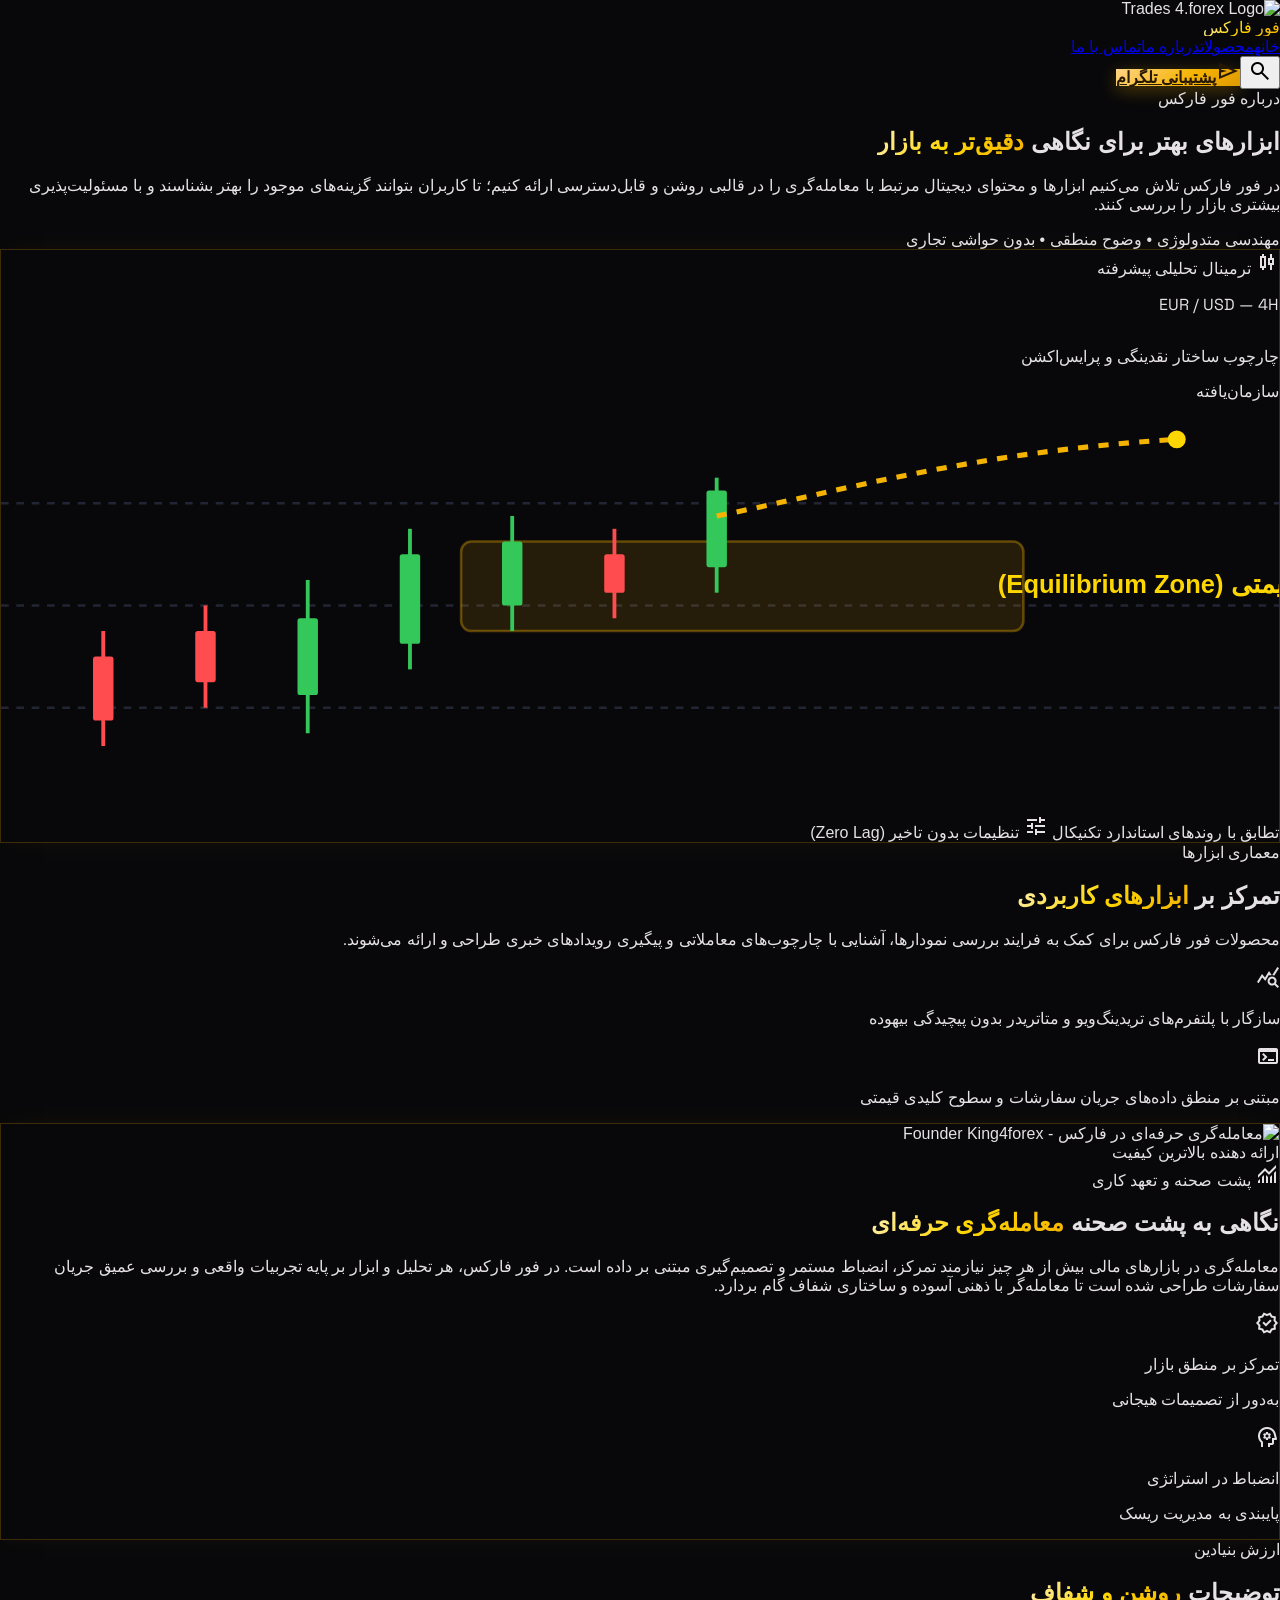
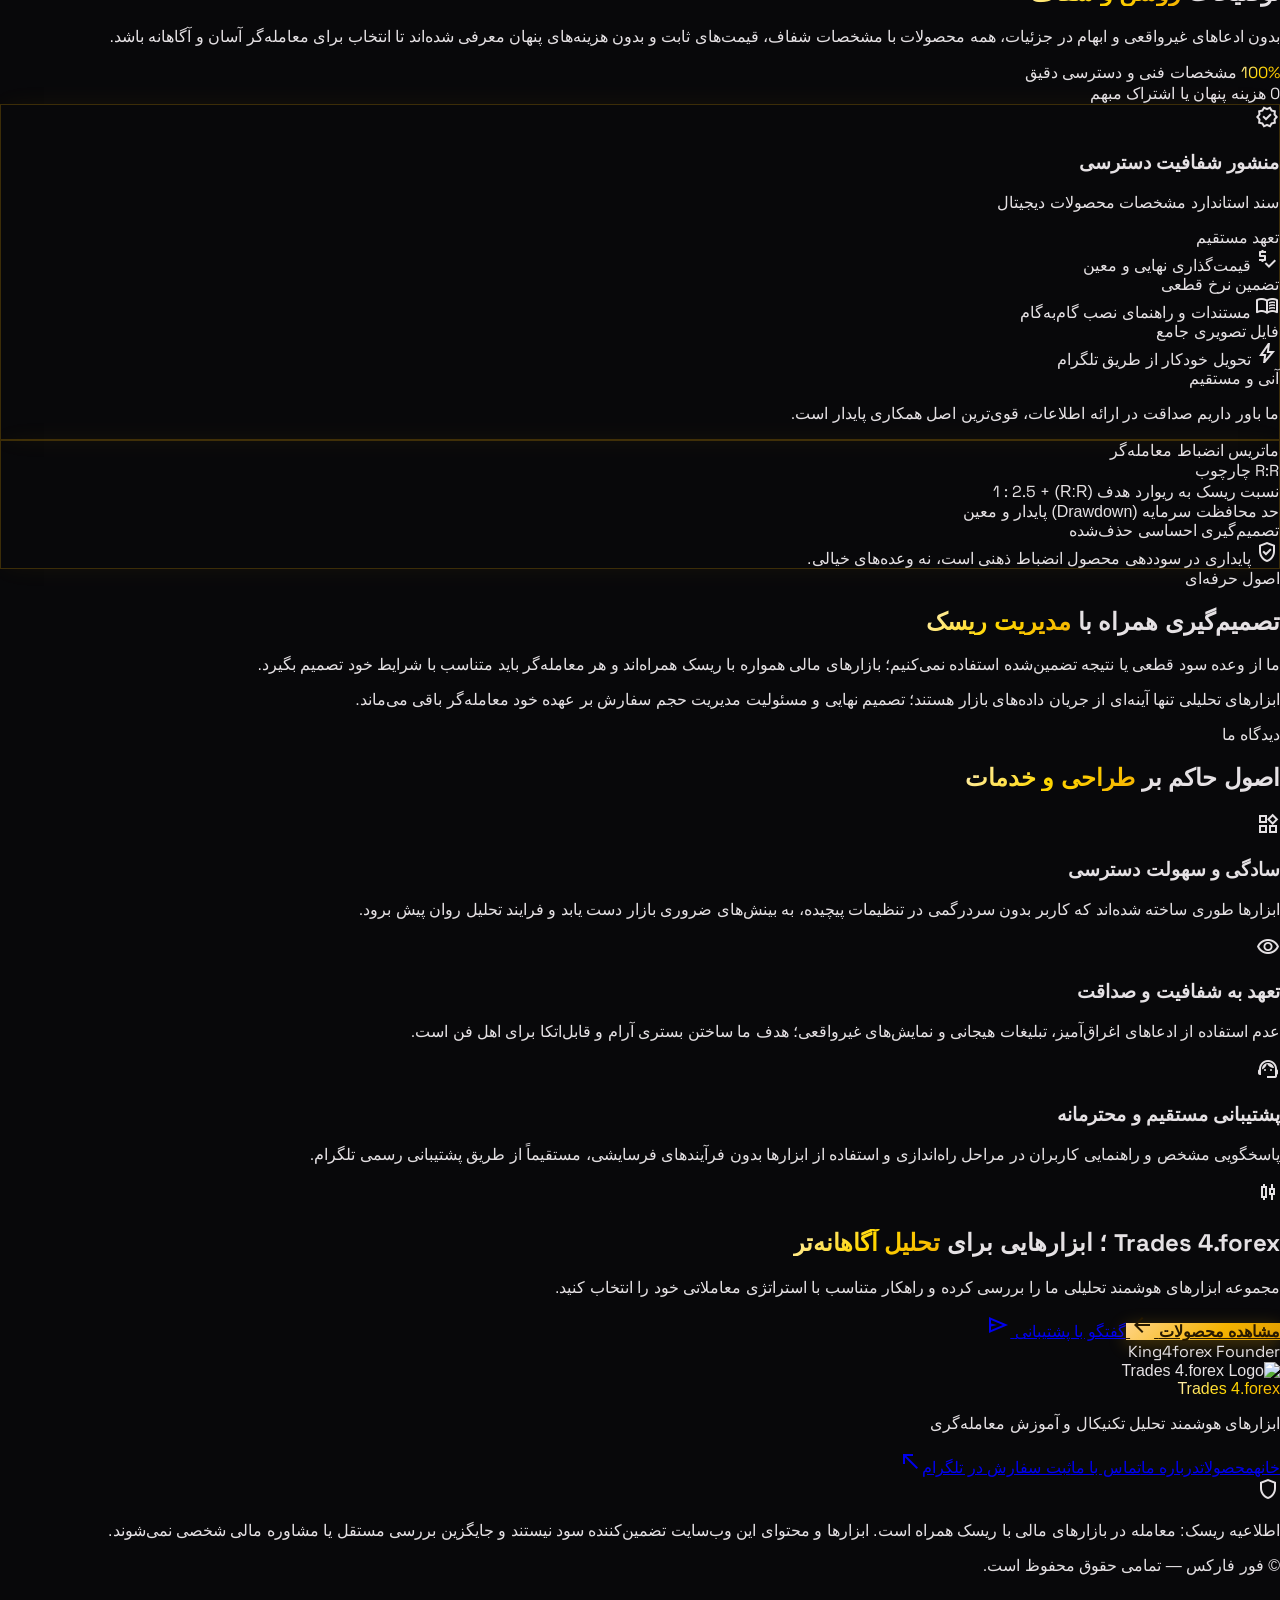
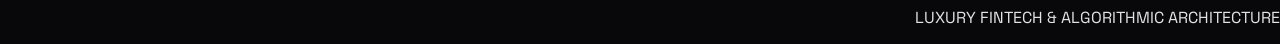
==== about.html @ a4b05c1a "Add files via upload" ====
<!DOCTYPE html><html class="dark" dir="rtl" lang="fa" style=""><head><meta charset="utf-8"><meta content="width=device-width, initial-scale=1.0" name="viewport"><meta content="web_standard" name="shell-type"><link href="https://cdn.jsdelivr.net/gh/rastikerdar/vazirmatn@v33.003/Vazirmatn-font-face.css" rel="stylesheet"><link href="https://fonts.googleapis.com/css2?family=Plus+Jakarta+Sans:wght@400;500;600;700;800&amp;family=Space+Grotesk:wght@500;600;700&amp;display=swap" rel="stylesheet"><link href="https://fonts.googleapis.com/css2?family=Material+Symbols+Outlined:wght,FILL@100..700,0..1&amp;display=swap" rel="stylesheet"><style>@layer base{html,body{margin:0;padding:0;font-family:'Vazirmatn',sans-serif;background-color:#08080a;color:#e5e1e4;-webkit-font-smoothing:antialiased;}body{overscroll-behavior:none;}main>:first-child{margin-top:0!important;}main>:last-child{margin-bottom:0!important;}}::-webkit-scrollbar{display:none;}
.font-latin { font-family: 'Space Grotesk', 'Plus Jakarta Sans', sans-serif; direction: ltr; display: inline-block; }
.gold-gradient-bg { background: linear-gradient(135deg, #ffd485 0%, #f5b301 50%, #df9b00 100%); }
.gold-gradient-text { background: linear-gradient(135deg, #FFF0BE 0%, #FFD700 50%, #F5B301 100%); -webkit-background-clip: text; -webkit-text-fill-color: transparent; }
.gold-border-glow { border: 1px solid rgba(245, 179, 1, 0.22); box-shadow: 0 0 25px -5px rgba(245, 179, 1, 0.08); }
.gold-card-hover:hover { border-color: rgba(255, 215, 0, 0.45); box-shadow: 0 10px 30px -8px rgba(245, 179, 1, 0.16); }
.gold-btn {
  background: linear-gradient(135deg, #ffd485 0%, #f5b301 60%, #df9b00 100%);
  color: #271900;
  font-weight: 700;
  box-shadow: 0 4px 18px rgba(245, 179, 1, 0.3);
}
.gold-btn:hover {
  background: linear-gradient(135deg, #ffe08f 0%, #febb14 60%, #e8a500 100%);
  box-shadow: 0 6px 24px rgba(245, 179, 1, 0.45);
}
</style><script src="https://cdn.tailwindcss.com?plugins=forms,container-queries"></script><script id="tailwind-config">
  tailwind.config = {
    darkMode: "class",
    theme: {
      extend: {
        "colors": {
          "on-primary": "#412d00",
          "surface-container-low": "#111217",
          "on-tertiary-container": "#5c4c00",
          "on-surface-variant": "#d4c4ac",
          "secondary-fixed": "#ffe08f",
          "primary-fixed": "#ffdea5",
          "surface-dim": "#08080a",
          "surface-tint": "#febb14",
          "surface-bright": "#22232a",
          "surface": "#0e0f14",
          "surface-variant": "#1c1d24",
          "inverse-on-surface": "#131315",
          "tertiary": "#f5d971",
          "outline": "#9d8f78",
          "surface-container-lowest": "#060608",
          "primary-fixed-dim": "#febb14",
          "on-error": "#690005",
          "outline-variant": "rgba(245, 179, 1, 0.2)",
          "secondary-container": "#c59b00",
          "error": "#ffb4ab",
          "on-secondary-fixed-variant": "#584400",
          "tertiary-fixed": "#fee178",
          "surface-container": "#14161f",
          "surface-container-highest": "#1f2029",
          "background": "#08080a",
          "on-secondary-container": "#463500",
          "on-primary-fixed": "#271900",
          "on-background": "#e5e1e4",
          "tertiary-container": "#d8bd58",
          "on-tertiary-fixed-variant": "#554500",
          "secondary-fixed-dim": "#efc134",
          "inverse-primary": "#7b5800",
          "on-secondary-fixed": "#241a00",
          "on-secondary": "#3d2e00",
          "on-primary-fixed-variant": "#5d4200",
          "inverse-surface": "#e5e1e4",
          "on-surface": "#f5f3ef",
          "primary-container": "#f5b301",
          "error-container": "#93000a",
          "on-primary-container": "#412d00",
          "surface-container-high": "#1a1b22",
          "on-tertiary": "#3b2f00",
          "secondary": "#efc134",
          "tertiary-fixed-dim": "#e0c560",
          "on-tertiary-fixed": "#221b00",
          "on-error-container": "#ffdad6",
          "primary": "#ffd485",
          "chart-bullish": "#34C759",
          "chart-bearish": "#ff4d4f"
        },
        "borderRadius": {
          "DEFAULT": "0.5rem",
          "lg": "0.75rem",
          "xl": "1rem",
          "2xl": "1.25rem",
          "3xl": "1.5rem",
          "full": "9999px"
        },
        "fontFamily": {
          "headline-md": ["Space Grotesk", "Vazirmatn", "sans-serif"],
          "headline-sm": ["Space Grotesk", "Vazirmatn", "sans-serif"],
          "body-lg": ["Vazirmatn", "Manrope", "sans-serif"],
          "body-md": ["Vazirmatn", "Manrope", "sans-serif"],
          "body-sm": ["Vazirmatn", "Manrope", "sans-serif"]
        }
      }
    }
  };
</script><link rel="stylesheet" href="assets/site.css">
<script defer src="assets/site.js"></script>
</head><body class="bg-[#08080a] font-body-md text-[#e5e1e4] antialiased selection:bg-[#f5b301] selection:text-[#271900] min-h-screen"><header class="fixed top-0 left-0 right-0 z-50 bg-[#08080a]/85 backdrop-blur-xl saturate-180 border-b border-[#f5b301]/20 shadow-[0_4px_30px_rgba(0,0,0,0.8)]"><div class="h-16 max-w-7xl mx-auto px-6 lg:px-12 flex items-center justify-between"><div class="flex items-center gap-3"><div class="p-1 rounded-lg bg-white/5 border border-white/10 flex items-center justify-center"><img alt="Trades 4.forex Logo" class="h-7 w-auto object-contain brightness-0 invert" src="https://lh3.googleusercontent.com/aida-public/[base64]"></div><span class="font-headline-sm text-lg md:text-xl tracking-tight text-white font-bold flex items-center gap-1.5"><span class="gold-gradient-text">فور فارکس</span></span></div><nav class="hidden md:flex items-center gap-8"><a class="text-sm font-medium text-neutral-400 hover:text-[#ffd485] transition-colors" data-path="home" href="index.html">خانه</a><a class="text-sm font-medium text-neutral-400 hover:text-[#ffd485] transition-colors" data-path="products" href="products.html">محصولات</a><a aria-current="page" class="text-sm font-bold text-[#ffd485] relative after:absolute after:bottom-[-20px] after:left-0 after:right-0 after:h-[2px] after:bg-[#f5b301] transition-colors" data-path="about" href="about.html">درباره ما</a><a class="text-sm font-medium text-neutral-400 hover:text-[#ffd485] transition-colors" data-path="contact" href="contact.html">تماس با ما</a></nav><div class="flex items-center gap-3"><button aria-label="جستجو" class="w-9 h-9 rounded-full flex items-center justify-center text-neutral-400 hover:text-[#ffd485] hover:bg-white/5 border border-white/10 transition-all"><span class="material-symbols-outlined text-[20px]">search</span></button><a class="gold-btn inline-flex items-center gap-2 px-4 py-2 rounded-full text-xs md:text-sm font-bold hover:brightness-110 transition-all shadow-[0_2px_12px_rgba(245,179,1,0.25)]" href="https://t.me/trades4forexbot" rel="noopener noreferrer" target="_blank"><span class="material-symbols-outlined text-[17px]">send</span><span class="">پشتیبانی تلگرام</span></a></div></div></header><main class="w-full pt-16 bg-[#08080a] min-h-[calc(100vh-16rem)]"><div class="flex flex-col w-full">
<!-- Sovereign Hero Narrative -->
<section class="relative w-full overflow-hidden bg-gradient-to-b from-[#0e0f14] via-[#08080a] to-[#08080a] py-16 md:py-24 border-b border-[#f5b301]/15">
<div class="absolute -top-36 left-1/2 -translate-x-1/2 w-[850px] h-[450px] bg-gradient-to-b from-[#f5b301]/15 via-[#f5b301]/5 to-transparent blur-[120px] pointer-events-none rounded-full"></div>
<div class="relative max-w-5xl mx-auto px-6 lg:px-12 flex flex-col items-center text-center">
<div class="inline-flex items-center gap-2 px-4 py-1.5 rounded-full bg-[#14161f] text-[#ffd485] mb-6 shadow-[0_0_15px_rgba(245,179,1,0.1)] border border-[#f5b301]/30">
<span class="w-2 h-2 rounded-full bg-[#f5b301] animate-pulse"></span>
<span class="text-xs font-semibold tracking-wider">درباره فور فارکس</span>
</div>
<h1 class="text-3xl md:text-5xl lg:text-6xl font-extrabold text-white tracking-tight max-w-4xl mb-6 leading-tight md:leading-[1.25]">
        ابزارهای بهتر برای نگاهی <span class="gold-gradient-text">دقیق‌تر به بازار</span>
</h1>
<p class="text-base md:text-lg lg:text-xl text-neutral-300 max-w-2xl mx-auto leading-relaxed md:leading-loose">
        در فور فارکس تلاش می‌کنیم ابزارها و محتوای دیجیتال مرتبط با معامله‌گری را در قالبی روشن و قابل‌دسترسی ارائه کنیم؛ تا کاربران بتوانند گزینه‌های موجود را بهتر بشناسند و با مسئولیت‌پذیری بیشتری بازار را بررسی کنند.
      </p>
<!-- Monospace Architecture Pill -->
<div class="mt-8 flex flex-wrap justify-center items-center gap-4 text-neutral-400 text-xs md:text-sm font-medium">
<span class="text-[#ffd485]/90">مهندسی متدولوژی</span>
<span class="text-[#f5b301]/40">•</span>
<span class="text-neutral-300">وضوح منطقی</span>
<span class="text-[#f5b301]/40">•</span>
<span class="text-neutral-400">بدون حواشی تجاری</span>
</div>
</div>
</section>
<!-- Narrative Split 1: ابزارهای کاربردی -->
<section class="w-full py-16 bg-[#0a0b0e] border-b border-[#f5b301]/15">
<div class="max-w-6xl mx-auto px-6 lg:px-12">
<div class="grid grid-cols-1 lg:grid-cols-12 gap-8 lg:gap-12 items-center">
<!-- Visual Column -->
<div class="lg:col-span-7 order-2 lg:order-1">
<div class="relative bg-gradient-to-br from-[#14161f] to-[#0e1017] rounded-2xl p-6 md:p-8 overflow-hidden shadow-2xl gold-border-glow">
<div class="flex items-center justify-between mb-6">
<div class="flex items-center gap-1.5">
<span class="w-3 h-3 rounded-full bg-[#FF5F56]/80"></span>
<span class="w-3 h-3 rounded-full bg-[#FFBD2E]/80"></span>
<span class="w-3 h-3 rounded-full bg-[#27C93F]/80"></span>
</div>
<div class="inline-flex items-center gap-1.5 bg-[#1b1e28] px-3.5 py-1 rounded-full shadow-sm text-[#ffd485] text-xs font-medium border border-[#f5b301]/30">
<span class="material-symbols-outlined text-[15px] text-[#f5b301]">candlestick_chart</span>
<span class="">ترمینال تحلیلی پیشرفته</span>
</div>
</div>
<!-- Analytical Workspace Card -->
<div class="bg-[#09090b] rounded-xl p-5 border border-white/10 shadow-inner">
<div class="flex items-center justify-between pb-4 mb-4 border-b border-white/10">
<div>
<p class="font-bold text-base md:text-lg text-white font-latin leading-normal">EUR / USD — 4H</p>
<p class="text-xs text-neutral-400 mt-0.5">چارچوب ساختار نقدینگی و پرایس‌اکشن</p>
</div>
<span class="inline-block px-3 py-1 rounded-full bg-[#34C759]/15 border border-[#34C759]/30 text-[#34C759] text-xs font-bold">سازمان‌یافته</span>
</div>
<!-- High-precision SVG Candlestick Graphic in Dark & Gold theme -->
<svg class="w-full h-44 text-white overflow-visible" fill="none" viewBox="0 0 500 160">
<defs>
<linearGradient id="goldGridGrad" x1="0" x2="0" y1="0" y2="1">
<stop offset="0%" stop-color="#1b1e28" stop-opacity="0.8"></stop>
<stop offset="100%" stop-color="#09090b" stop-opacity="0.2"></stop>
</linearGradient>
</defs>
<line stroke="#222533" stroke-dasharray="3 3" x1="0" x2="500" y1="40" y2="40"></line>
<line stroke="#222533" stroke-dasharray="3 3" x1="0" x2="500" y1="80" y2="80"></line>
<line stroke="#222533" stroke-dasharray="3 3" x1="0" x2="500" y1="120" y2="120"></line>
<!-- Zone Highlight in Metallic Gold -->
<rect fill="#F5B301" fill-opacity="0.12" height="35" rx="4" stroke="#F5B301" stroke-opacity="0.35" width="220" x="180" y="55"></rect>
<text fill="#FFD700" font-size="10" font-weight="600" text-anchor="end" x="390" y="75">محدوده تعادل قیمتی (Equilibrium Zone)</text>
<!-- Candle 1 -->
<line stroke="#ff4d4f" stroke-width="1.5" x1="40" x2="40" y1="90" y2="135"></line>
<rect fill="#ff4d4f" height="25" rx="1" width="8" x="36" y="100"></rect>
<!-- Candle 2 -->
<line stroke="#ff4d4f" stroke-width="1.5" x1="80" x2="80" y1="80" y2="120"></line>
<rect fill="#ff4d4f" height="20" rx="1" width="8" x="76" y="90"></rect>
<!-- Candle 3 (Reversal) -->
<line stroke="#34C759" stroke-width="1.5" x1="120" x2="120" y1="70" y2="130"></line>
<rect fill="#34C759" height="30" rx="1" width="8" x="116" y="85"></rect>
<!-- Candle 4 Bullish Expansion -->
<line stroke="#34C759" stroke-width="1.5" x1="160" x2="160" y1="50" y2="105"></line>
<rect fill="#34C759" height="35" rx="1" width="8" x="156" y="60"></rect>
<!-- Candle 5 Continuation Inside Zone -->
<line stroke="#34C759" stroke-width="1.5" x1="200" x2="200" y1="45" y2="90"></line>
<rect fill="#34C759" height="25" rx="1" width="8" x="196" y="55"></rect>
<!-- Candle 6 Retest -->
<line stroke="#ff4d4f" stroke-width="1.5" x1="240" x2="240" y1="50" y2="85"></line>
<rect fill="#ff4d4f" height="15" rx="1" width="8" x="236" y="60"></rect>
<!-- Candle 7 Strong Breakout -->
<line stroke="#34C759" stroke-width="1.5" x1="280" x2="280" y1="30" y2="75"></line>
<rect fill="#34C759" height="30" rx="1" width="8" x="276" y="35"></rect>
<!-- Smooth Projection Line in Sovereign Gold -->
<path d="M 280 45 C 330 35, 380 20, 460 15" fill="none" stroke="#F5B301" stroke-dasharray="4 4" stroke-width="2"></path>
<circle cx="460" cy="15" fill="#FFD700" r="3.5"></circle>
</svg>
<div class="mt-4 pt-3 border-t border-white/10 flex items-center justify-between text-neutral-400 text-xs">
<span class="">تطابق با روندهای استاندارد تکنیکال</span>
<span class="flex items-center gap-1 text-[#ffd485] font-medium">
<span class="material-symbols-outlined text-[15px] text-[#f5b301]">tune</span>
                  تنظیمات بدون تاخیر (Zero Lag)
                </span>
</div>
</div>
</div>
</div>
<!-- Narrative Column -->
<div class="lg:col-span-5 order-1 lg:order-2 flex flex-col items-start text-right">
<span class="text-xs font-bold text-[#ffd485] uppercase tracking-wider mb-2">معماری ابزارها</span>
<h2 class="text-2xl md:text-3xl font-extrabold text-white mb-4 leading-snug">تمرکز بر <span class="gold-gradient-text">ابزارهای کاربردی</span></h2>
<p class="text-base text-neutral-300 leading-relaxed mb-6">
            محصولات فور فارکس برای کمک به فرایند بررسی نمودارها، آشنایی با چارچوب‌های معاملاتی و پیگیری رویدادهای خبری طراحی و ارائه می‌شوند.
          </p>
<div class="flex flex-col gap-3 w-full">
<div class="flex items-start gap-3 p-3.5 rounded-xl bg-[#111217] border border-white/10 hover:border-[#f5b301]/30 transition-colors">
<span class="material-symbols-outlined text-[#f5b301] text-[22px] shrink-0 mt-0.5">query_stats</span>
<p class="text-sm text-neutral-200 leading-normal">سازگار با پلتفرم‌های تریدینگ‌ویو و متاتریدر بدون پیچیدگی بیهوده</p>
</div>
<div class="flex items-start gap-3 p-3.5 rounded-xl bg-[#111217] border border-white/10 hover:border-[#f5b301]/30 transition-colors">
<span class="material-symbols-outlined text-[#f5b301] text-[22px] shrink-0 mt-0.5">terminal</span>
<p class="text-sm text-neutral-200 leading-normal">مبتنی بر منطق داده‌های جریان سفارشات و سطوح کلیدی قیمتی</p>
</div>
</div>
</div>
</div>
</div>
</section>
<!-- Narrative Split 2: پشت صحنه و تعهد کاری (Spotlight Trader with Custom Image) -->
<section class="w-full py-16 bg-[#08080a] border-b border-[#f5b301]/15">
<div class="max-w-6xl mx-auto px-6 lg:px-12">
<div class="bg-gradient-to-br from-[#14161f] via-[#10121a] to-[#0a0b0e] rounded-3xl overflow-hidden shadow-2xl gold-border-glow">
<div class="grid grid-cols-1 lg:grid-cols-12 items-center">
<div class="lg:col-span-6 relative h-[360px] lg:h-[440px] overflow-hidden group">
<img alt="معامله‌گری حرفه‌ای در فارکس - Founder King4forex" class="w-full h-full object-cover object-center transition-transform duration-500 group-hover:scale-105" src="https://lh3.googleusercontent.com/aida-public/[base64]">
<div class="absolute inset-0 bg-gradient-to-t from-black/80 via-black/20 to-transparent lg:bg-gradient-to-r lg:from-transparent lg:to-[#10121a]/90"></div>
<div class="absolute bottom-4 right-4 bg-[#0e0f14]/85 backdrop-blur-md px-3.5 py-1.5 rounded-full shadow-lg text-white text-xs font-semibold flex items-center gap-2 border border-[#f5b301]/30">
<span class="w-2 h-2 rounded-full bg-[#34C759] animate-pulse"></span>
<span class="text-neutral-200">ارائه دهنده بالاترین کیفیت</span>
</div>
</div>
<div class="lg:col-span-6 p-6 sm:p-8 lg:p-12 flex flex-col items-start text-right">
<div class="inline-flex items-center gap-1.5 px-3.5 py-1 rounded-full bg-[#1b1e28] text-[#ffd485] mb-4 shadow-sm border border-[#f5b301]/30">
<span class="material-symbols-outlined text-[16px] text-[#f5b301]">monitoring</span>
<span class="text-xs font-bold tracking-wide">پشت صحنه و تعهد کاری</span>
</div>
<h2 class="text-2xl md:text-3xl font-extrabold text-white tracking-tight mb-4 leading-snug">نگاهی به پشت صحنه <span class="gold-gradient-text">معامله‌گری حرفه‌ای</span></h2>
<p class="text-sm md:text-base text-neutral-300 leading-relaxed mb-6">معامله‌گری در بازارهای مالی بیش از هر چیز نیازمند تمرکز، انضباط مستمر و تصمیم‌گیری مبتنی بر داده است. در فور فارکس، هر تحلیل و ابزار بر پایه تجربیات واقعی و بررسی عمیق جریان سفارشات طراحی شده است تا معامله‌گر با ذهنی آسوده و ساختاری شفاف گام بردارد.</p>
<div class="grid grid-cols-1 sm:grid-cols-2 gap-4 w-full pt-5 border-t border-white/10">
<div class="flex items-center gap-3">
<div class="w-10 h-10 rounded-full bg-[#1b1e28] border border-[#f5b301]/30 flex items-center justify-center text-[#ffd485] shadow-sm shrink-0">
<span class="material-symbols-outlined text-[20px]">verified</span>
</div>
<div>
<p class="text-sm font-bold text-white">تمرکز بر منطق بازار</p>
<p class="text-xs text-neutral-400">به‌دور از تصمیمات هیجانی</p>
</div>
</div>
<div class="flex items-center gap-3">
<div class="w-10 h-10 rounded-full bg-[#1b1e28] border border-[#f5b301]/30 flex items-center justify-center text-[#ffd485] shadow-sm shrink-0">
<span class="material-symbols-outlined text-[20px]">psychology</span>
</div>
<div>
<p class="text-sm font-bold text-white">انضباط در استراتژی</p>
<p class="text-xs text-neutral-400">پایبندی به مدیریت ریسک</p>
</div>
</div>
</div>
</div>
</div>
</div>
</div>
</section>
<!-- Narrative Split 3: توضیحات روشن و شفاف -->
<section class="w-full py-16 bg-[#0a0b0e] border-b border-[#f5b301]/15">
<div class="max-w-6xl mx-auto px-6 lg:px-12">
<div class="grid grid-cols-1 lg:grid-cols-12 gap-8 lg:gap-12 items-center">
<!-- Narrative Column -->
<div class="lg:col-span-5 flex flex-col items-start text-right">
<span class="text-xs font-bold text-[#ffd485] uppercase tracking-wider mb-2">ارزش بنیادین</span>
<h2 class="text-2xl md:text-3xl font-extrabold text-white mb-4 leading-snug">توضیحات <span class="gold-gradient-text">روشن و شفاف</span></h2>
<p class="text-base text-neutral-300 leading-relaxed mb-6">
            بدون ادعاهای غیرواقعی و ابهام در جزئیات، همه محصولات با مشخصات شفاف، قیمت‌های ثابت و بدون هزینه‌های پنهان معرفی شده‌اند تا انتخاب برای معامله‌گر آسان و آگاهانه باشد.
          </p>
<div class="grid grid-cols-2 gap-4 w-full">
<div class="bg-[#111217] p-4 rounded-xl border border-white/10 hover:border-[#f5b301]/30 transition-colors">
<span class="text-2xl font-bold font-latin gold-gradient-text block mb-1">100%</span>
<span class="text-xs text-neutral-400 leading-normal">مشخصات فنی و دسترسی دقیق</span>
</div>
<div class="bg-[#111217] p-4 rounded-xl border border-white/10 hover:border-[#f5b301]/30 transition-colors">
<span class="text-2xl font-bold font-latin text-white block mb-1">0</span>
<span class="text-xs text-neutral-400 leading-normal">هزینه پنهان یا اشتراک مبهم</span>
</div>
</div>
</div>
<!-- Visual Column (Editorial Transparency Card) -->
<div class="lg:col-span-7">
<div class="bg-gradient-to-br from-[#14161f] to-[#0e1017] rounded-2xl p-6 md:p-8 border border-white/10 gold-border-glow relative">
<div class="flex items-center justify-between pb-5 mb-5 border-b border-white/10">
<div class="flex items-center gap-3">
<div class="w-10 h-10 rounded-full bg-[#1b1e28] border border-[#f5b301]/30 flex items-center justify-center text-[#ffd485] shadow-sm">
<span class="material-symbols-outlined text-[20px]">verified</span>
</div>
<div>
<h3 class="font-bold text-base md:text-lg text-white leading-tight">منشور شفافیت دسترسی</h3>
<p class="text-xs text-neutral-400 mt-0.5">سند استاندارد مشخصات محصولات دیجیتال</p>
</div>
</div>
<span class="text-xs text-[#ffd485] px-3 py-1 rounded-full bg-[#1b1e28] border border-[#f5b301]/30 font-medium">تعهد مستقیم</span>
</div>
<div class="space-y-3">
<div class="flex items-center justify-between p-3.5 rounded-xl bg-[#09090b] border border-white/10">
<div class="flex items-center gap-2.5">
<span class="material-symbols-outlined text-[#ffd485] text-[20px]">price_check</span>
<span class="text-sm font-medium text-white">قیمت‌گذاری نهایی و معین</span>
</div>
<span class="text-xs text-[#34C759] font-bold">تضمین نرخ قطعی</span>
</div>
<div class="flex items-center justify-between p-3.5 rounded-xl bg-[#09090b] border border-white/10">
<div class="flex items-center gap-2.5">
<span class="material-symbols-outlined text-[#ffd485] text-[20px]">menu_book</span>
<span class="text-sm font-medium text-white">مستندات و راهنمای نصب گام‌به‌گام</span>
</div>
<span class="text-xs text-neutral-400 font-medium">فایل تصویری جامع</span>
</div>
<div class="flex items-center justify-between p-3.5 rounded-xl bg-[#09090b] border border-white/10">
<div class="flex items-center gap-2.5">
<span class="material-symbols-outlined text-[#ffd485] text-[20px]">bolt</span>
<span class="text-sm font-medium text-white">تحویل خودکار از طریق تلگرام</span>
</div>
<span class="text-xs text-[#f5b301] font-bold">آنی و مستقیم</span>
</div>
</div>
<div class="mt-5 pt-4 text-center border-t border-white/10">
<p class="text-xs text-neutral-400">
                ما باور داریم صداقت در ارائه اطلاعات، قوی‌ترین اصل همکاری پایدار است.
              </p>
</div>
</div>
</div>
</div>
</div>
</section>
<!-- Narrative Split 4: تصمیم‌گیری همراه با مدیریت ریسک -->
<section class="w-full py-16 bg-[#08080a] border-b border-[#f5b301]/15">
<div class="max-w-6xl mx-auto px-6 lg:px-12">
<div class="grid grid-cols-1 lg:grid-cols-12 gap-8 lg:gap-12 items-center">
<!-- Visual Column -->
<div class="lg:col-span-7 order-2 lg:order-1">
<div class="bg-gradient-to-br from-[#14161f] to-[#0e1017] rounded-2xl p-6 md:p-8 gold-border-glow">
<div class="bg-[#09090b] text-white rounded-xl p-6 shadow-2xl relative overflow-hidden border border-white/10">
<div class="flex items-center justify-between mb-5">
<div class="flex items-center gap-2">
<span class="w-2.5 h-2.5 rounded-full bg-[#34C759] animate-pulse"></span>
<span class="text-sm font-semibold text-white">ماتریس انضباط معامله‌گر</span>
</div>
<span class="text-xs text-[#ffd485] font-latin">چارچوب R:R</span>
</div>
<!-- Risk to Reward Diagram Component -->
<div class="space-y-4 my-5">
<div>
<div class="flex justify-between items-center mb-2 text-xs md:text-sm text-neutral-300">
<span class="">نسبت ریسک به ریوارد هدف (R:R)</span>
<span class="font-bold text-[#34C759] font-latin">1 : 2.5 +</span>
</div>
<div class="w-full h-2.5 rounded-full bg-neutral-800 overflow-hidden flex">
<div class="w-[28%] bg-[#ff4d4f] h-full"></div>
<div class="w-[72%] bg-[#34C759] h-full"></div>
</div>
</div>
<div class="grid grid-cols-2 gap-3 pt-2">
<div class="p-3.5 rounded-lg bg-white/5 border border-white/5">
<span class="text-neutral-400 text-xs block mb-1">حد محافظت سرمایه (Drawdown)</span>
<span class="text-white text-sm font-bold">پایدار و معین</span>
</div>
<div class="p-3.5 rounded-lg bg-white/5 border border-white/5">
<span class="text-neutral-400 text-xs block mb-1">تصمیم‌گیری احساسی</span>
<span class="text-[#ff4d4f] text-sm font-bold">حذف‌شده</span>
</div>
</div>
</div>
<div class="pt-4 border-t border-white/10 flex items-center gap-2 text-neutral-400 text-xs">
<span class="material-symbols-outlined text-[18px] text-[#34C759] shrink-0">verified_user</span>
<span class="">پایداری در سوددهی محصول انضباط ذهنی است، نه وعده‌های خیالی.</span>
</div>
</div>
</div>
</div>
<!-- Narrative Column -->
<div class="lg:col-span-5 order-1 lg:order-2 flex flex-col items-start text-right">
<span class="text-xs font-bold text-[#ffd485] uppercase tracking-wider mb-2">اصول حرفه‌ای</span>
<h2 class="text-2xl md:text-3xl font-extrabold text-white mb-4 leading-snug">تصمیم‌گیری همراه با <span class="gold-gradient-text">مدیریت ریسک</span></h2>
<p class="text-base text-neutral-300 leading-relaxed mb-6">
            ما از وعده سود قطعی یا نتیجه تضمین‌شده استفاده نمی‌کنیم؛ بازارهای مالی همواره با ریسک همراه‌اند و هر معامله‌گر باید متناسب با شرایط خود تصمیم بگیرد.
          </p>
<div class="p-4 rounded-xl bg-[#111217] border-r-4 border-[#f5b301] border border-white/10">
<p class="text-xs md:text-sm text-neutral-200 leading-relaxed">
              ابزارهای تحلیلی تنها آینه‌ای از جریان داده‌های بازار هستند؛ تصمیم نهایی و مسئولیت مدیریت حجم سفارش بر عهده خود معامله‌گر باقی می‌ماند.
            </p>
</div>
</div>
</div>
</div>
</section>
<!-- Core Values Cards (3-Column Grid) -->
<section class="w-full py-16 md:py-24 bg-[#0a0b0e] border-b border-[#f5b301]/15">
<div class="max-w-6xl mx-auto px-6 lg:px-12">
<div class="text-center max-w-2xl mx-auto mb-14">
<span class="text-xs font-bold text-[#ffd485] uppercase tracking-wider mb-2 block">دیدگاه ما</span>
<h2 class="text-2xl md:text-4xl font-extrabold text-white leading-tight">اصول حاکم بر <span class="gold-gradient-text">طراحی و خدمات</span></h2>
</div>
<div class="grid grid-cols-1 md:grid-cols-3 gap-6">
<!-- Card 1 -->
<div class="group bg-gradient-to-br from-[#14161f] to-[#0e1017] rounded-2xl p-6 md:p-8 border border-white/10 gold-card-hover transition-all duration-300 flex flex-col items-start text-right">
<div class="w-12 h-12 rounded-xl bg-[#1b1e28] border border-[#f5b301]/30 flex items-center justify-center text-[#ffd485] mb-5 shadow-sm group-hover:scale-110 transition-transform">
<span class="material-symbols-outlined text-[26px]">widgets</span>
</div>
<h3 class="text-lg font-bold text-white mb-2.5 leading-snug">سادگی و سهولت دسترسی</h3>
<p class="text-sm text-neutral-400 leading-relaxed">
            ابزارها طوری ساخته شده‌اند که کاربر بدون سردرگمی در تنظیمات پیچیده، به بینش‌های ضروری بازار دست یابد و فرایند تحلیل روان پیش برود.
          </p>
</div>
<!-- Card 2 -->
<div class="group bg-gradient-to-br from-[#14161f] to-[#0e1017] rounded-2xl p-6 md:p-8 border border-white/10 gold-card-hover transition-all duration-300 flex flex-col items-start text-right">
<div class="w-12 h-12 rounded-xl bg-[#1b1e28] border border-[#f5b301]/30 flex items-center justify-center text-[#ffd485] mb-5 shadow-sm group-hover:scale-110 transition-transform">
<span class="material-symbols-outlined text-[26px]">visibility</span>
</div>
<h3 class="text-lg font-bold text-white mb-2.5 leading-snug">تعهد به شفافیت و صداقت</h3>
<p class="text-sm text-neutral-400 leading-relaxed">
            عدم استفاده از ادعاهای اغراق‌آمیز، تبلیغات هیجانی و نمایش‌های غیرواقعی؛ هدف ما ساختن بستری آرام و قابل‌اتکا برای اهل فن است.
          </p>
</div>
<!-- Card 3 -->
<div class="group bg-gradient-to-br from-[#14161f] to-[#0e1017] rounded-2xl p-6 md:p-8 border border-white/10 gold-card-hover transition-all duration-300 flex flex-col items-start text-right">
<div class="w-12 h-12 rounded-xl bg-[#1b1e28] border border-[#f5b301]/30 flex items-center justify-center text-[#ffd485] mb-5 shadow-sm group-hover:scale-110 transition-transform">
<span class="material-symbols-outlined text-[26px]">support_agent</span>
</div>
<h3 class="text-lg font-bold text-white mb-2.5 leading-snug">پشتیبانی مستقیم و محترمانه</h3>
<p class="text-sm text-neutral-400 leading-relaxed">
            پاسخگویی مشخص و راهنمایی کاربران در مراحل راه‌اندازی و استفاده از ابزارها بدون فرآیندهای فرسایشی، مستقیماً از طریق پشتیبانی رسمی تلگرام.
          </p>
</div>
</div>
</div>
</section>
<!-- Editorial Closing Call to Action & Founder Spotlight -->
<section class="relative w-full py-16 md:py-24 bg-gradient-to-b from-[#08080a] to-[#0b0c10] overflow-hidden">
<div class="absolute bottom-0 left-1/2 -translate-x-1/2 w-[700px] h-[300px] bg-gradient-to-t from-[#f5b301]/10 to-transparent blur-[100px] pointer-events-none rounded-full"></div>
<div class="relative max-w-4xl mx-auto px-6 lg:px-12 text-center flex flex-col items-center">
<div class="w-14 h-14 rounded-2xl bg-[#14161f] border border-[#f5b301]/30 flex items-center justify-center text-[#ffd485] mb-6 shadow-[0_0_20px_rgba(245,179,1,0.15)]">
<span class="material-symbols-outlined text-[30px]">candlestick_chart</span>
</div>
<h2 class="text-2xl md:text-4xl font-extrabold text-white tracking-tight mb-4 leading-snug md:leading-tight">
<span class="font-latin font-bold text-white">Trades 4.forex</span> ؛ ابزارهایی برای <span class="gold-gradient-text">تحلیل آگاهانه‌تر</span>
</h2>
<p class="text-sm md:text-base text-neutral-300 max-w-xl mb-8 leading-relaxed">
        مجموعه ابزارهای هوشمند تحلیلی ما را بررسی کرده و راهکار متناسب با استراتژی معاملاتی خود را انتخاب کنید.
      </p>
<div class="flex flex-col sm:flex-row items-center gap-4">
<a class="gold-btn inline-flex items-center justify-center gap-2 px-8 py-3.5 rounded-full text-sm font-bold transition-all shadow-[0_4px_20px_rgba(245,179,1,0.25)] hover:shadow-[0_4px_25px_rgba(245,179,1,0.45)] hover:brightness-110" data-path="products" href="products.html">
<span class="">مشاهده محصولات</span>
<span class="material-symbols-outlined text-[18px]">arrow_back</span>
</a>
<a class="inline-flex items-center justify-center gap-2 px-8 py-3.5 rounded-full bg-[#14161f] border border-white/10 text-white text-sm font-semibold hover:border-[#f5b301]/40 hover:text-[#ffd485] transition-all shadow-sm" href="https://t.me/trades4forexbot" rel="noopener noreferrer" target="_blank">
<span class="">گفتگو با پشتیبانی</span>
<span class="material-symbols-outlined text-[18px]">send</span>
</a>
</div>
<!-- Prominent Founder Credit -->
<div class="mt-12 pt-8 border-t border-white/10 w-full max-w-md mx-auto text-center">
<div class="inline-flex items-center gap-2.5 px-4 py-2 rounded-full bg-[#111217] border border-[#f5b301]/30 shadow-md">
<span class="text-xs uppercase tracking-wider text-neutral-400 font-latin font-medium">Founder</span>
<span class="w-1 h-1 rounded-full bg-[#f5b301]"></span>
<span class="text-sm font-bold text-white tracking-wide font-latin">King4forex</span>
</div>
</div>
</div>
</section>
</div></main><footer class="w-full bg-[#070709] border-t border-[#f5b301]/20 shadow-[0_-4px_30px_rgba(0,0,0,0.5)]"><div class="max-w-7xl mx-auto px-6 lg:px-12 py-12 md:py-16"><div class="flex flex-col md:flex-row md:items-start justify-between gap-8 pb-10"><div class="max-w-md"><div class="flex items-center gap-3 mb-3"><div class="p-1 rounded bg-white/5 border border-white/10"><img alt="Trades 4.forex Logo" class="h-6 w-auto object-contain brightness-0 invert" src="https://lh3.googleusercontent.com/aida-public/[base64]"></div><span class="text-lg font-bold text-white tracking-tight"><span class="gold-gradient-text">Trades 4.forex</span></span></div><p class="text-sm text-neutral-400 leading-relaxed">ابزارهای هوشمند تحلیل تکنیکال و آموزش معامله‌گری</p></div><div class="flex flex-wrap items-center gap-6"><a class="text-sm font-medium text-neutral-400 hover:text-[#ffd485] transition-colors" href="#">خانه</a><a class="text-sm font-medium text-neutral-400 hover:text-[#ffd485] transition-colors" href="#">محصولات</a><a class="text-sm font-medium text-[#ffd485] transition-colors" href="#">درباره ما</a><a class="text-sm font-medium text-neutral-400 hover:text-[#ffd485] transition-colors" href="#">تماس با ما</a><a class="text-sm font-medium text-[#ffd485] hover:text-amber-300 transition-colors inline-flex items-center gap-1" href="https://t.me/trades4forexbot" rel="noopener noreferrer" target="_blank"><span class="">ثبت سفارش در تلگرام</span><span class="material-symbols-outlined text-[16px]">north_west</span></a></div></div><div class="py-4 px-5 bg-[#111217] rounded-xl border border-white/5 mb-8"><div class="flex items-start gap-3"><span class="material-symbols-outlined text-[#ffd485] text-[20px] shrink-0 mt-0.5">shield</span><p class="text-xs text-neutral-400 leading-relaxed">اطلاعیه ریسک: معامله در بازارهای مالی با ریسک همراه است. ابزارها و محتوای این وب‌سایت تضمین‌کننده سود نیستند و جایگزین بررسی مستقل یا مشاوره مالی شخصی نمی‌شوند.</p></div></div><div class="flex flex-col sm:flex-row items-center justify-between gap-4 pt-4 border-t border-white/5 text-neutral-500 text-xs"><p class="">© فور فارکس — تمامی حقوق محفوظ است.</p><p class="tracking-wider uppercase font-latin font-medium text-neutral-500">LUXURY FINTECH &amp; ALGORITHMIC ARCHITECTURE</p></div></div></footer>

</body></html>
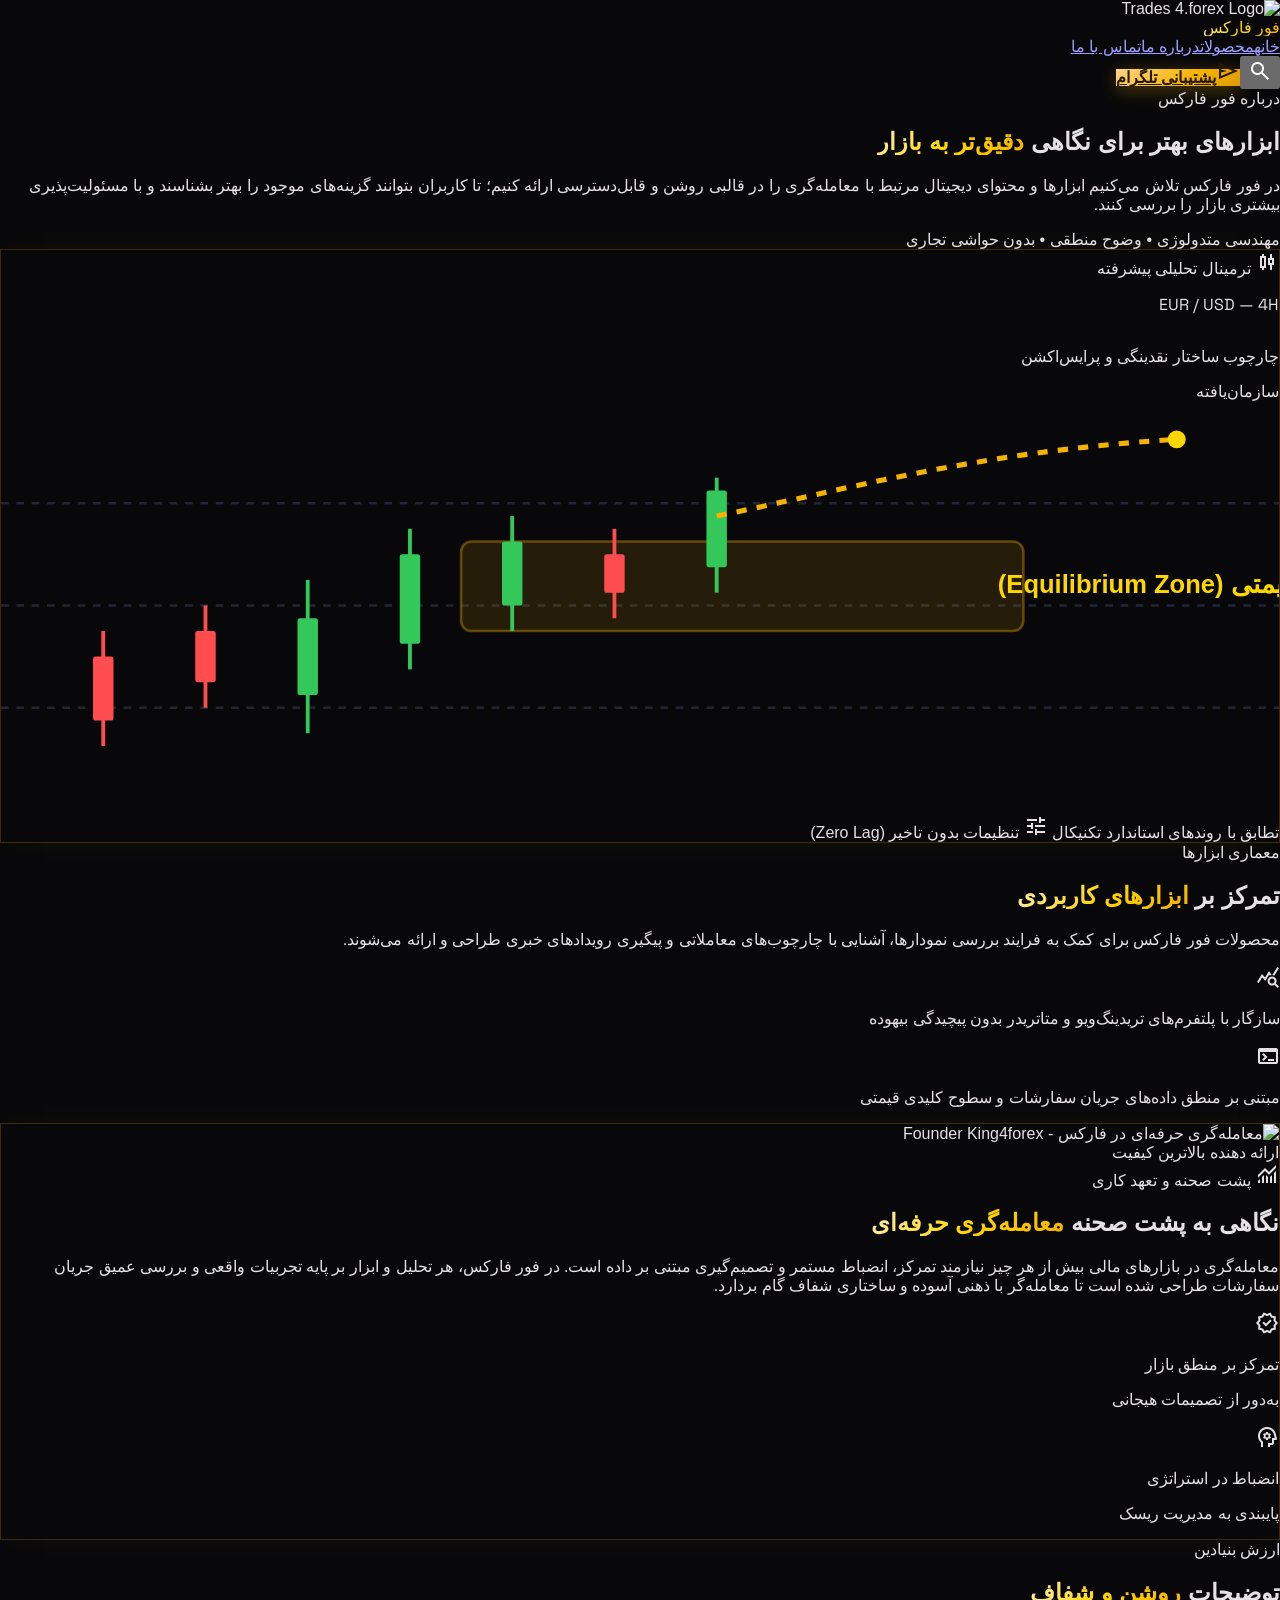
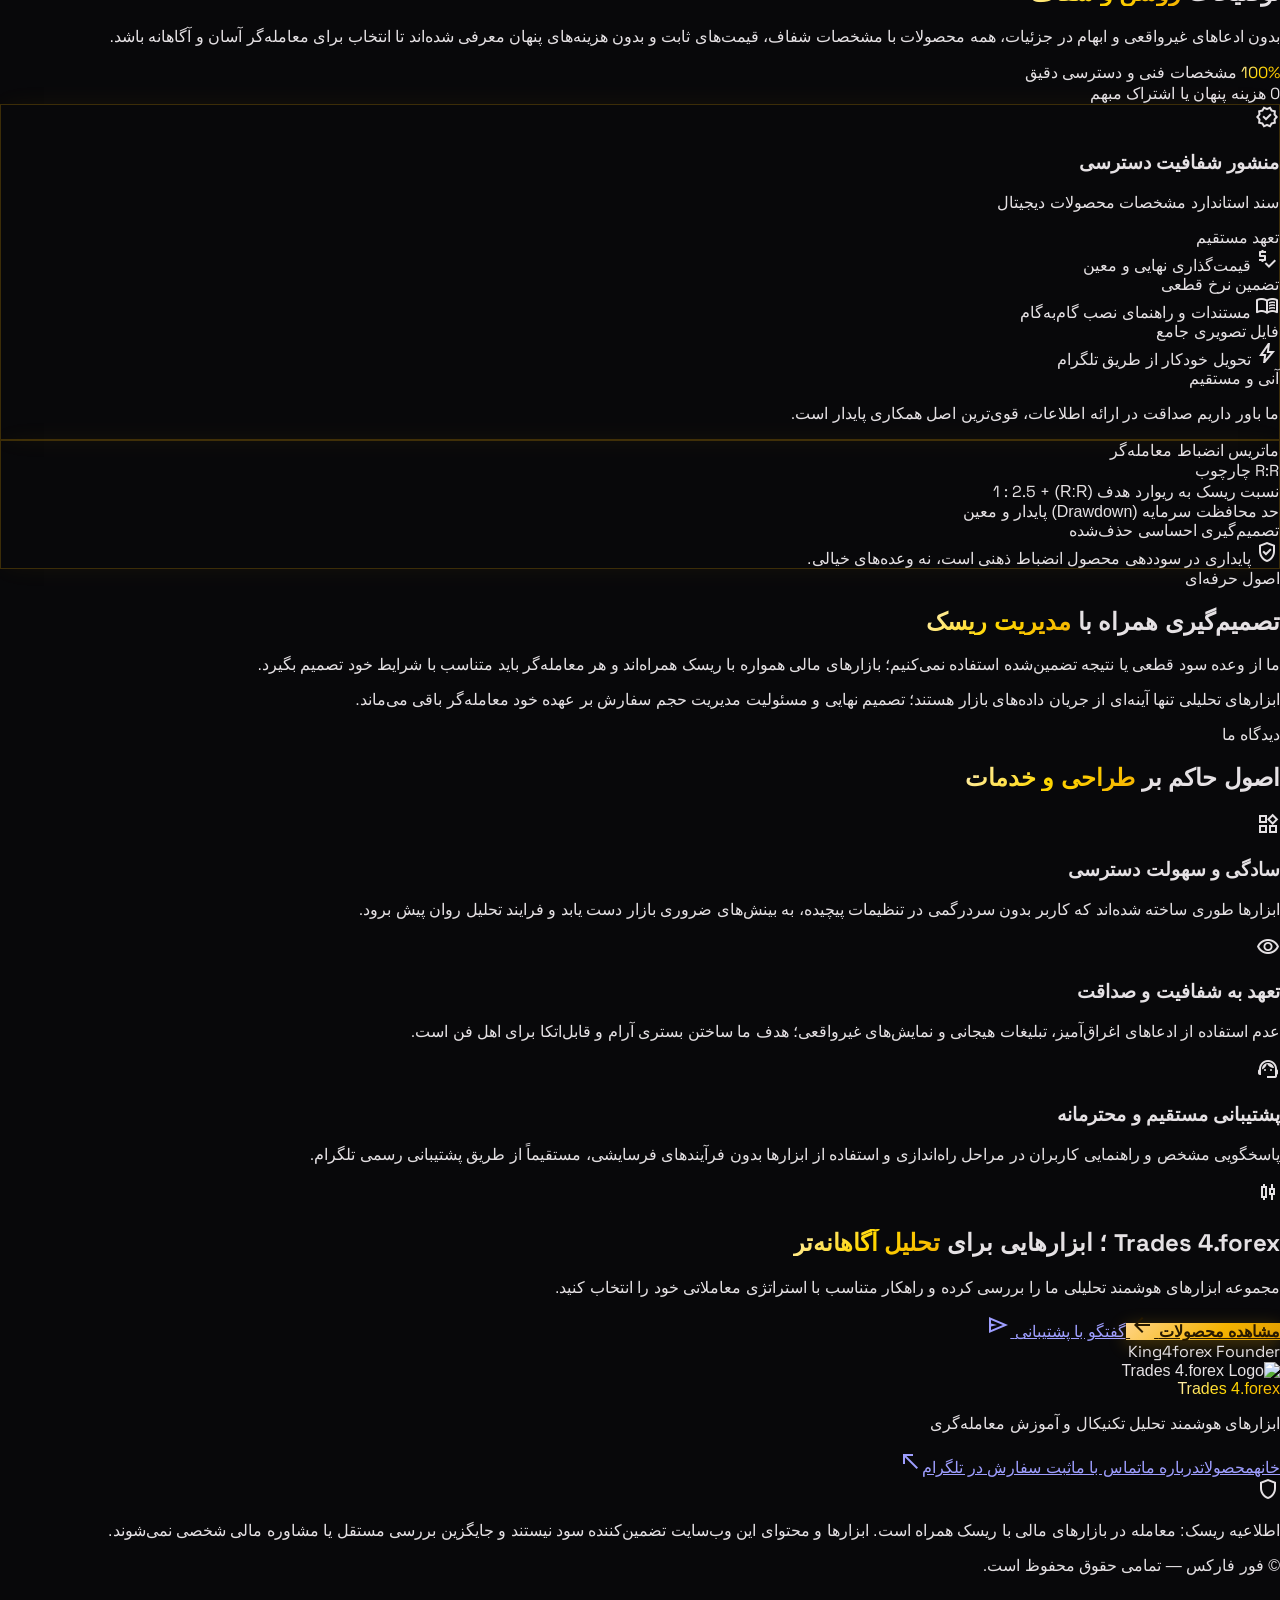
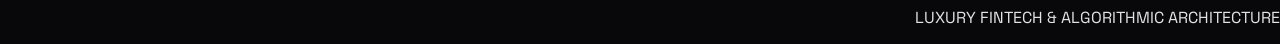
==== commit dcfb7ea7: "Update about.html" ====
--- a/about.html
+++ b/about.html
@@ -462,6 +462,6 @@
 </div>
 </div>
 </section>
-</div></main><footer class="w-full bg-[#070709] border-t border-[#f5b301]/20 shadow-[0_-4px_30px_rgba(0,0,0,0.5)]"><div class="max-w-7xl mx-auto px-6 lg:px-12 py-12 md:py-16"><div class="flex flex-col md:flex-row md:items-start justify-between gap-8 pb-10"><div class="max-w-md"><div class="flex items-center gap-3 mb-3"><div class="p-1 rounded bg-white/5 border border-white/10"><img alt="Trades 4.forex Logo" class="h-6 w-auto object-contain brightness-0 invert" src="https://lh3.googleusercontent.com/aida-public/[base64]"></div><span class="text-lg font-bold text-white tracking-tight"><span class="gold-gradient-text">Trades 4.forex</span></span></div><p class="text-sm text-neutral-400 leading-relaxed">ابزارهای هوشمند تحلیل تکنیکال و آموزش معامله‌گری</p></div><div class="flex flex-wrap items-center gap-6"><a class="text-sm font-medium text-neutral-400 hover:text-[#ffd485] transition-colors" href="#">خانه</a><a class="text-sm font-medium text-neutral-400 hover:text-[#ffd485] transition-colors" href="#">محصولات</a><a class="text-sm font-medium text-[#ffd485] transition-colors" href="#">درباره ما</a><a class="text-sm font-medium text-neutral-400 hover:text-[#ffd485] transition-colors" href="#">تماس با ما</a><a class="text-sm font-medium text-[#ffd485] hover:text-amber-300 transition-colors inline-flex items-center gap-1" href="https://t.me/trades4forexbot" rel="noopener noreferrer" target="_blank"><span class="">ثبت سفارش در تلگرام</span><span class="material-symbols-outlined text-[16px]">north_west</span></a></div></div><div class="py-4 px-5 bg-[#111217] rounded-xl border border-white/5 mb-8"><div class="flex items-start gap-3"><span class="material-symbols-outlined text-[#ffd485] text-[20px] shrink-0 mt-0.5">shield</span><p class="text-xs text-neutral-400 leading-relaxed">اطلاعیه ریسک: معامله در بازارهای مالی با ریسک همراه است. ابزارها و محتوای این وب‌سایت تضمین‌کننده سود نیستند و جایگزین بررسی مستقل یا مشاوره مالی شخصی نمی‌شوند.</p></div></div><div class="flex flex-col sm:flex-row items-center justify-between gap-4 pt-4 border-t border-white/5 text-neutral-500 text-xs"><p class="">© فور فارکس — تمامی حقوق محفوظ است.</p><p class="tracking-wider uppercase font-latin font-medium text-neutral-500">LUXURY FINTECH &amp; ALGORITHMIC ARCHITECTURE</p></div></div></footer>
+</div></main><footer class="w-full bg-[#070709] border-t border-[#f5b301]/20 shadow-[0_-4px_30px_rgba(0,0,0,0.5)]"><div class="max-w-7xl mx-auto px-6 lg:px-12 py-12 md:py-16"><div class="flex flex-col md:flex-row md:items-start justify-between gap-8 pb-10"><div class="max-w-md"><div class="flex items-center gap-3 mb-3"><div class="p-1 rounded bg-white/5 border border-white/10"><img alt="Trades 4.forex Logo" class="h-6 w-auto object-contain brightness-0 invert" src="https://lh3.googleusercontent.com/aida-public/[base64]"></div><span class="text-lg font-bold text-white tracking-tight"><span class="gold-gradient-text">Trades 4.forex</span></span></div><p class="text-sm text-neutral-400 leading-relaxed">ابزارهای هوشمند تحلیل تکنیکال و آموزش معامله‌گری</p></div><div class="flex flex-wrap items-center gap-6"><a class="text-sm font-medium text-neutral-400 hover:text-[#ffd485] transition-colors" href="./index.html">خانه</a><a class="text-sm font-medium text-neutral-400 hover:text-[#ffd485] transition-colors" href="./products.html">محصولات</a><a class="text-sm font-medium text-[#ffd485] transition-colors" href="./about.html">درباره ما</a><a class="text-sm font-medium text-neutral-400 hover:text-[#ffd485] transition-colors" href="./contact.html">تماس با ما</a><a class="text-sm font-medium text-[#ffd485] hover:text-amber-300 transition-colors inline-flex items-center gap-1" href="https://t.me/trades4forexbot" rel="noopener noreferrer" target="_blank"><span class="">ثبت سفارش در تلگرام</span><span class="material-symbols-outlined text-[16px]">north_west</span></a></div></div><div class="py-4 px-5 bg-[#111217] rounded-xl border border-white/5 mb-8"><div class="flex items-start gap-3"><span class="material-symbols-outlined text-[#ffd485] text-[20px] shrink-0 mt-0.5">shield</span><p class="text-xs text-neutral-400 leading-relaxed">اطلاعیه ریسک: معامله در بازارهای مالی با ریسک همراه است. ابزارها و محتوای این وب‌سایت تضمین‌کننده سود نیستند و جایگزین بررسی مستقل یا مشاوره مالی شخصی نمی‌شوند.</p></div></div><div class="flex flex-col sm:flex-row items-center justify-between gap-4 pt-4 border-t border-white/5 text-neutral-500 text-xs"><p class="">© فور فارکس — تمامی حقوق محفوظ است.</p><p class="tracking-wider uppercase font-latin font-medium text-neutral-500">LUXURY FINTECH &amp; ALGORITHMIC ARCHITECTURE</p></div></div></footer>
 
-</body></html>+</body></html>
--- a/assets/site.css
+++ b/assets/site.css
@@ -0,0 +1,30 @@
+
+:root{color-scheme:dark;scroll-behavior:smooth;scroll-padding-top:88px}
+html{scroll-behavior:smooth}
+body{min-width:320px}
+a,button{ -webkit-tap-highlight-color:transparent}
+button{cursor:pointer}
+img{max-width:100%}
+::selection{background:#f5b301;color:#271900}
+:focus-visible{outline:2px solid #ffd485;outline-offset:3px}
+.site-mobile-toggle{display:none}
+.site-mobile-nav{display:none}
+.site-search-overlay{position:fixed;inset:0;z-index:1000;background:rgba(3,3,5,.76);backdrop-filter:blur(14px);display:flex;align-items:flex-start;justify-content:center;padding:12vh 20px 24px;opacity:0;visibility:hidden;transition:opacity .2s,visibility .2s}
+.site-search-overlay.is-open{opacity:1;visibility:visible}
+.site-search-panel{width:min(620px,100%);background:rgba(17,18,23,.96);border:1px solid rgba(245,179,1,.35);border-radius:22px;padding:22px;box-shadow:0 24px 90px #0009}
+.site-search-field{width:100%;box-sizing:border-box;border-radius:12px;padding:14px 16px;background:#09090b;border:1px solid rgba(245,179,1,.3);color:#fff;font:inherit;margin:14px 0}
+.site-search-results{display:grid;gap:8px;max-height:40vh;overflow:auto}
+.site-search-results a{display:block;padding:11px 13px;border-radius:10px;background:#ffffff08;color:#eee;text-decoration:none}
+.site-search-results a:hover{background:#f5b30118;color:#ffd485}
+.site-search-close{float:left;border:1px solid #ffffff20;background:#ffffff08;color:#eee;border-radius:999px;padding:6px 11px}
+.site-reveal{opacity:0;transform:translateY(16px);transition:opacity .65s ease,transform .65s ease}
+.site-reveal.is-visible{opacity:1;transform:none}
+@media(prefers-reduced-motion:reduce){*,*::before,*::after{scroll-behavior:auto!important;animation-duration:.01ms!important;animation-iteration-count:1!important;transition-duration:.01ms!important}.site-reveal{opacity:1;transform:none}}
+@media(max-width:767px){
+ header nav:not(.site-mobile-nav){display:none!important}
+ .site-mobile-toggle{display:inline-flex;align-items:center;justify-content:center;width:38px;height:38px;border:1px solid rgba(245,179,1,.22);border-radius:50%;background:#15161c;color:#ffd485}
+ .site-mobile-nav{position:absolute;display:flex;flex-direction:column;gap:0;top:calc(100% + 1px);left:12px;right:12px;padding:8px;background:rgba(12,12,16,.97);border:1px solid rgba(245,179,1,.24);border-radius:16px;backdrop-filter:blur(18px);box-shadow:0 20px 50px #0009;opacity:0;visibility:hidden;transform:translateY(-8px);transition:.2s}
+ .site-mobile-nav.is-open{opacity:1;visibility:visible;transform:none}
+ .site-mobile-nav a{padding:13px 14px;border-radius:10px;color:#ddd;text-decoration:none}
+ .site-mobile-nav a[aria-current=page],.site-mobile-nav a:hover{background:#f5b30114;color:#ffd485}
+}
